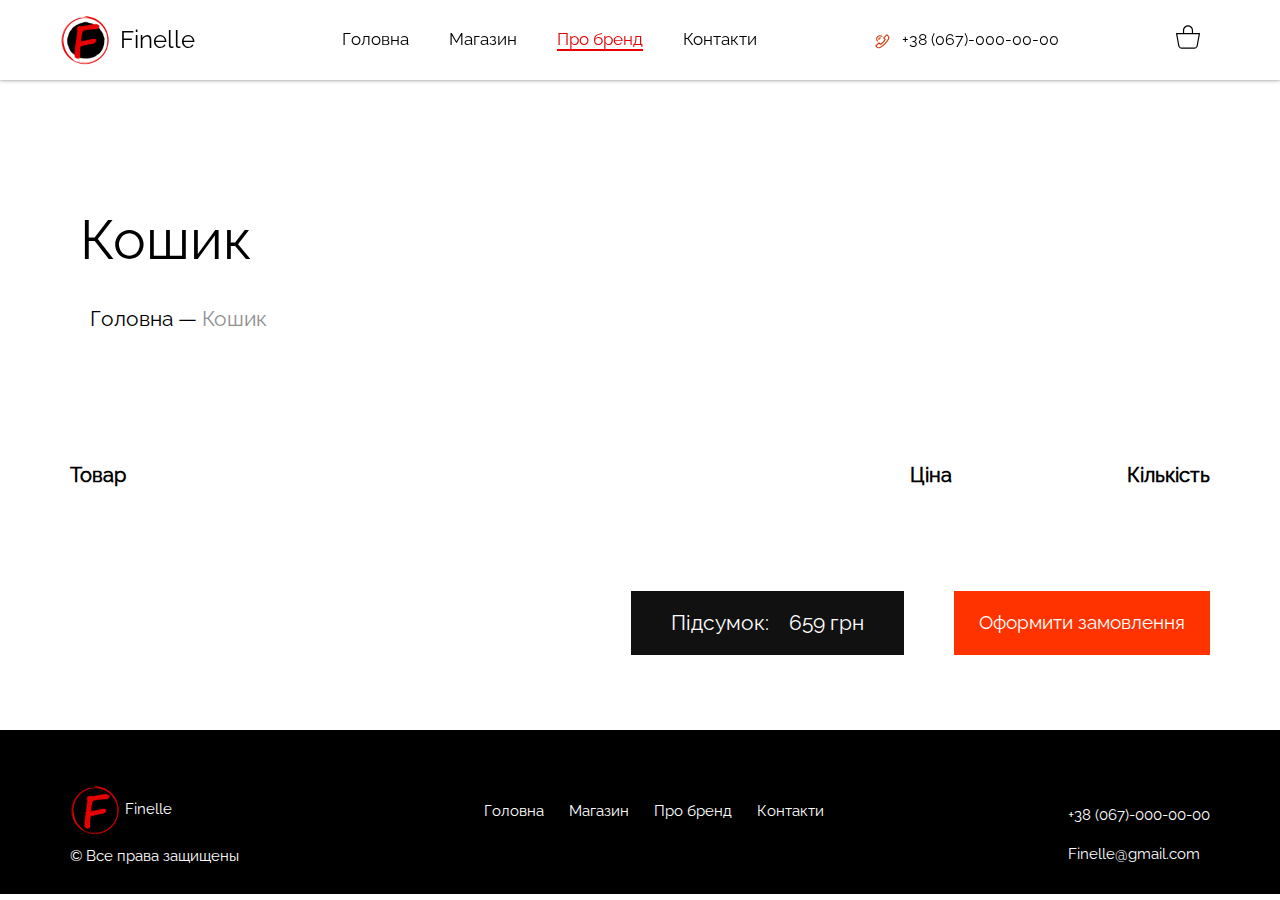
==== basket.html @ 129ba1db "Commit" ====
<!DOCTYPE html>
<html lang="en">
<head>
  <meta charset="UTF-8">
  <meta http-equiv="X-UA-Compatible" content="IE=edge">
  <meta name="viewport" content="width=device-width, initial-scale=1.0">
  <title>Document</title>
  <link rel="stylesheet" href="css/style.css">
</head>
<body>
  <header class="header">
    <div class="header__container">
      <div class="header__body">
        <div class="header__burger">
          <span></span>
        </div> 
        <a href="index.html" class="header__logo">
          <img src="img/logo__2.png" alt="" width="50px">
          <p>Finelle</p>
        </a>
        <nav class="header__menu">
          <ul class="header__list">
            <li>
              <a href="" class="header__link">Головна</a>
            </li>
            <li>
              <a href="shop.html" class="header__link">Магазин</a>
            </li>
            <li>
              <a href="" class="header__link active-menu">Про бренд</a>
            </li>
            <li>
              <a href="contact.html" class="header__link">Контакти</a>
            </li>
          </ul>
        </nav>
        <div class="header__phone">
          <img src="img/tele.svg" alt="">
          <p>+38 (067)-000-00-00</p>
        </div>
        <div class="header__basket">
          <a href="basket.html"><img src="img/basket.svg" ></a>
          
        </div>
      </div>
    </div>
  </header>
  <div class="container">
    <section class="title">
      <div class="title__content">
        <h1>Кошик</h1>
        <p><a href="shop.html">Головна</a> — <span>Кошик</span></p>
      </div> 
    </section>
    <section class="basket">
      <div class="basket__head">
        <h4>Товар</h4>
        <div>
          <h4>Ціна</h4>
          <h4>Кількість</h4>
        </div>
      </div>
      <div class="basket-list">
        <div class="basket-list_container"></div>
        <!-- <div class="basket__warp">
          <div class="basket__warp_block-1">
            <img src="img/Vector 3.svg" alt="">
            <div class="basket__warp_block-1_img">
              <img src="img/photo_2021-03-02_21-.jpg" alt="">
            </div>
            <p>Класичний костюм - М, Оливковий</p>
          </div>
          <div class="basket__warp_block-2">
            <h3>659 грн</h3>
            <div class="point" data-step="1" data-min="1" data-max="10">
              <span class="plus" >+</span>
              <input class="count_numb" type="text" name="count" value="1">
              <span class="minus">-</span>
            </div>
          </div>
        </div>
        <div class="basket__warp">
          <div class="basket__warp_block-1">
            <img src="img/Vector 3.svg" alt="">
            <div class="basket__warp_block-1_img">
              <img src="img/photo_2021-03-02_21-.jpg" alt="">
            </div>
            <p>Класичний костюм - М, Оливковий</p>
          </div>
          <div class="basket__warp_block-2">
            <h3>659 грн</h3>
            <div class="point" data-step="1" data-min="1" data-max="10">
              <span class="plus" >+</span>
              <input class="count_numb" type="text" name="count" value="1">
              <span class="minus">-</span>
            </div>
          </div>
        </div> -->
      </div>
    </section>
    
    <section class="decor">
      <div class="decor__total">
        <p>Підсумок:</p>
        <p class="decor__total_full-price">659 грн</p>
      </div>
      <a>Оформити замовлення</a>
    </section>
</div>
<footer class="footer">
  <div class="footer__container">
    <div class="footer__content">
      <div class="footer__content_logo">
        <a href="index.html">
          <img src="img/logo__2.png" width="50px"alt="">
          <p>Finelle</p>
        </a>
        <p>© Все права защищены</p>
      </div>
      <ul class="footer__content_menu">
        <li>
          <a href="">Головна</a>
        </li>
        <li>
          <a href="">Магазин</a>
        </li>
        <li>
          <a href="">Про бренд</a>
        </li>
        <li>
          <a href="">Контакти</a>
        </li>
      </ul>
      <div class="footer__content_contact">
        <p>+38 (067)-000-00-00</p>
        <p>Finelle@gmail.com</p>
      </div>
    </div>
  </div>
</footer>

  





<script src="https://ajax.googleapis.com/ajax/libs/jquery/3.6.0/jquery.min.js"></script>
  <script src="js/product.js"></script>
  <script src="js/script.js"></script>
  
  
</body>
</html>
---- css/style.css ----
* {
  padding: 0;
  margin: 0;
  box-sizing: border-box;
}

a {
  text-decoration: none;
  color: inherit;
}

ul {
  list-style-type: none;
}

@font-face {
  font-family: Raleway;
  src: url(../fonts/static/Raleway-Regular.ttf);
}
body {
  font-family: "Raleway", sans-serif;
  font-size: 17px;
  font-weight: normal;
  color: #000;
  line-height: 1.4em;
}

.container {
  max-width: 1180px;
  margin: 0 auto;
  padding: 0px 20px;
}

input {
  border: none;
}

input:focus {
  outline: none;
}

textarea {
  outline: none;
  resize: none;
  overflow: hidden;
}

::-moz-placeholder {
  font-size: 18px;
}

:-ms-input-placeholder {
  font-size: 18px;
}

::placeholder {
  font-size: 18px;
}

button {
  cursor: pointer;
}

button:active {
  outline: none;
}

input::-webkit-input-placeholder {
  opacity: 1;
  -webkit-transition: opacity 0.5s ease;
  transition: opacity 0.5s ease;
}

input::-moz-placeholder {
  opacity: 1;
  -moz-transition: opacity 0.5s ease;
  transition: opacity 0.5s ease;
}

input:-moz-placeholder {
  opacity: 1;
  -moz-transition: opacity 0.5s ease;
  transition: opacity 0.5s ease;
}

input:-ms-input-placeholder {
  opacity: 1;
  -ms-transition: opacity 0.5s ease;
  transition: opacity 0.5s ease;
}

input:focus::-webkit-input-placeholder {
  opacity: 0;
  -webkit-transition: opacity 0.5s ease;
  transition: opacity 0.5s ease;
}

input:focus::-moz-placeholder {
  opacity: 0;
  -moz-transition: opacity 0.5s ease;
  transition: opacity 0.5s ease;
}

input:focus:-moz-placeholder {
  opacity: 0;
  -moz-transition: opacity 0.5s ease;
  transition: opacity 0.5s ease;
}

input:focus:-ms-input-placeholder {
  opacity: 0;
  -ms-transition: opacity 0.5s ease;
  transition: opacity 0.5s ease;
}

textarea::-webkit-input-placeholder {
  opacity: 1;
  -webkit-transition: opacity 0.5s ease;
  transition: opacity 0.5s ease;
}

textarea::-moz-placeholder {
  opacity: 1;
  -moz-transition: opacity 0.5s ease;
  transition: opacity 0.5s ease;
}

textarea:-moz-placeholder {
  opacity: 1;
  -moz-transition: opacity 0.5s ease;
  transition: opacity 0.5s ease;
}

textarea:-ms-input-placeholder {
  opacity: 1;
  -ms-transition: opacity 0.5s ease;
  transition: opacity 0.5s ease;
}

textarea:focus::-webkit-input-placeholder {
  opacity: 0;
  -webkit-transition: opacity 0.5s ease;
  transition: opacity 0.5s ease;
}

textarea:focus::-moz-placeholder {
  opacity: 0;
  -moz-transition: opacity 0.5s ease;
  transition: opacity 0.5s ease;
}

textarea:focus:-moz-placeholder {
  opacity: 0;
  -moz-transition: opacity 0.5s ease;
  transition: opacity 0.5s ease;
}

textarea:focus:-ms-input-placeholder {
  opacity: 0;
  -ms-transition: opacity 0.5s ease;
  transition: opacity 0.5s ease;
}

.header {
  position: fixed;
  width: 100%;
  top: 0;
  left: 0;
  z-index: 50;
}
.header__container {
  max-width: 1180px;
  margin: 0 auto;
  padding: 0px 20px 0px 10px;
}
.header__body {
  position: relative;
  display: flex;
  justify-content: space-between;
  height: 80px;
  align-items: center;
}
.header__logo {
  display: flex;
  align-items: center;
  font-size: 24px;
  padding-right: 10px;
  gap: 10px;
  z-index: 3;
  position: relative;
}
.header__list {
  display: flex;
  gap: 20px;
  position: relative;
  z-index: 2;
}
.header__list li {
  margin: 0px 0px 0px 20px;
}
.header__list li a {
  transition: all 0.3s ease-out;
}
.header__list li a:hover {
  border-bottom: 2px solid rgb(231, 1, 1);
  color: rgb(231, 1, 1);
}
.header__link {
  font-size: 17px;
}
.header__phone {
  display: flex;
  text-align: center;
  gap: 10px;
  font-size: 16px;
  z-index: 2;
}
.header__basket {
  z-index: 2;
}
.header__basket a {
  padding-right: 10px;
}
.header__burger {
  display: none;
}

.header::before {
  content: "";
  position: absolute;
  top: 0;
  left: 0;
  width: 100%;
  height: 100%;
  background-color: #fff;
  z-index: 2;
  box-shadow: 0px 0px 4px grey;
}

@media (max-width: 865px) {
  .header__phone img {
    width: 20px;
    padding-bottom: 2px;
  }
  .header__phone p {
    display: none;
  }
}
@media (max-width: 767px) {
  body.lock {
    overflow: hidden;
  }
  .header__body {
    height: 50px;
    border-bottom: 1px solid black;
  }
  .header__logo {
    display: flex;
    padding: 0px 0px 0px 170px;
    gap: 5px;
    font-size: 16px;
  }
  .header__logo img {
    width: 40px;
  }
  .header__block {
    display: flex;
    justify-content: space-between;
    gap: 10px;
    align-items: center;
  }
  .header__burger {
    display: flex;
    position: relative;
    width: 30px;
    height: 20px;
    position: relative;
    z-index: 5;
  }
  .header__burger span {
    position: absolute;
    background-color: black;
    position: absolute;
    left: 0;
    width: 100%;
    height: 2px;
    top: 10px;
    transition: all 0.3s ease 0s;
  }
  .header__burger:before {
    content: "";
    background-color: black;
    position: absolute;
    width: 100%;
    height: 2px;
    top: 2px;
    transition: all 0.3s ease 0s;
  }
  .header__burger:after {
    content: "";
    background-color: black;
    position: absolute;
    width: 100%;
    height: 2px;
    top: 19px;
    transition: all 0.3s ease 0s;
  }
  .header__burger.active:before {
    transform: rotate(45deg);
    top: 9px;
  }
  .header__burger.active:after {
    transform: rotate(-45deg);
    top: 9px;
  }
  .header__burger.active span {
    transform: scale(0);
  }
  .header__menu {
    position: fixed;
    top: -100%;
    left: 0;
    width: 100%;
    height: 100%;
    overflow: auto;
    background-color: #fff;
    padding: 70px 10px 20px 10px;
    transition: all 0.4s ease 0s;
  }
  .header__menu.active {
    top: 0;
  }
  .header__list {
    display: block;
  }
  .header__list li {
    margin: 0px 0px 20px 0px;
    border-bottom: 1px solid black;
    padding-bottom: 10px;
  }
  .header__basket img {
    width: 20px;
    padding-top: 7px;
  }
  .header__phone img {
    width: 18px;
  }
  .header__phone p {
    display: none;
  }
}
.active-menu {
  font-weight: 400;
  color: rgb(231, 1, 1);
  border-bottom: 2px solid rgb(231, 1, 1);
}

@media (max-width: 650px) {
  .header__logo {
    padding: 0px 0px 0px 120px;
  }
}
@media (max-width: 485px) {
  .header__logo {
    padding: 0px 0px 0px 70px;
  }
}
.title {
  padding: 210px 0px 0px 0px;
}
.title__content {
  padding-left: 10px;
  display: flex;
  flex-direction: column;
  gap: 26px;
}
.title__content h1 {
  font-size: 55px;
  font-weight: 400;
  line-height: 110%;
  padding-bottom: 10px;
}
.title__content span {
  color: #909090;
}
.title__content p {
  font-size: 21px;
  padding-left: 10px;
}

.about {
  padding: 100px 0px 100px 0px;
}
.about__content {
  display: flex;
  flex-direction: column;
  gap: 100px;
}
.about__content img {
  flex-basis: 38%;
  max-width: 38%;
  display: block;
  height: auto;
}
.about__content_block {
  display: flex;
  justify-content: space-between;
  gap: 130px;
  text-align: left;
  align-items: center;
}
.about__content_block div {
  flex: 1;
}
.about__content_block div h3 {
  padding-bottom: 46px;
  font-size: 25px;
  line-height: 140%;
}
.about__content_block div p {
  padding: 0px 0px;
  font-size: 17px;
  line-height: 140%;
}
.about__content_btn {
  display: flex;
  justify-content: center;
}
.about__content_btn a {
  background-color: rgb(255, 51, 0);
  padding: 22px 50px;
  color: #fff;
  border: none;
}

@media (max-width: 920px) {
  .title {
    padding: 160px 0px 0px 0px;
    text-align: center;
  }
  .title__content {
    padding-left: 0px;
    gap: 15px;
  }
  .title__content h1 {
    font-size: 45px;
  }
  .title__content p {
    font-size: 17px;
  }
  .about {
    padding: 60px 0px 60px 0px;
  }
  .about__content {
    gap: 50px;
  }
  .about__content_btn a {
    background-color: rgb(255, 51, 0);
    padding: 15px 40px;
    color: #fff;
    border: none;
  }
  .about__content_block {
    display: flex;
    flex-direction: column;
    text-align: center;
    gap: 50px;
  }
  .about__content_block img {
    order: 1;
    flex-basis: 80%;
    max-width: 80%;
  }
  .about__content_block div {
    padding: 0px 15px 0px 15px;
    order: 2;
  }
  .about__content_block div h3 {
    padding-bottom: 20px;
  }
}
@media (max-width: 992px) {
  .title {
    text-align: center;
  }
}
@media (max-width: 767px) {
  .title {
    padding: 115px 0px 0px 0px;
  }
}
@media (max-width: 550px) {
  .about__content_block img {
    flex-basis: 100%;
    max-width: 100%;
  }
}
.main {
  padding: 100px 0px 0px 0px;
}

.footer {
  padding: 25px 0px;
  background-color: black;
}
.footer__container {
  max-width: 1180px;
  margin: 0 auto;
  padding: 0px 20px 0px 20px;
}
.footer__content {
  color: white;
  display: flex;
  justify-content: space-between;
  flex-direction: row;
  align-items: center;
  font-size: 15px;
}
.footer__content_logo {
  display: flex;
  flex-direction: column;
  gap: 10px;
  padding-top: 30px;
}
.footer__content_logo a {
  display: flex;
  align-items: center;
  gap: 5px;
}
.footer__content_menu {
  display: flex;
  flex-direction: row;
  gap: 25px;
}
.footer__content_contact {
  display: flex;
  flex-direction: column;
  gap: 15px;
  padding-top: 47px;
}

@media (max-width: 840px) {
  .footer {
    padding: 0px 0px 30px 0px;
  }
  .footer__content_menu {
    display: flex;
    flex-direction: column;
    gap: 10px;
    padding-top: 100px;
  }
}
@media (max-width: 570px) {
  .footer {
    padding: 0px 0px 30px 0px;
  }
  .footer__content {
    display: flex;
    flex-direction: column;
    align-items: center;
    gap: 20px;
  }
  .footer__content_menu {
    display: flex;
    flex-direction: column;
    gap: 10px;
    padding-top: 0px;
  }
  .footer__content_logo {
    align-items: center;
  }
  .footer__content_contact {
    align-items: center;
    padding-top: 0px;
  }
}
.location {
  padding: 100px 0px 0px 0px;
}

.info {
  padding: 130px 0px 130px 0px;
}
.info__contact {
  display: flex;
  justify-content: flex-start;
  flex-wrap: wrap;
  gap: 100px;
  padding: 0px 20px;
}
.info__contact div {
  display: flex;
  flex-direction: column;
  gap: 15px;
  font-size: 20px;
}

.message {
  padding: 0px 0px 100px 20px;
  text-align: left;
}
.message__form {
  display: flex;
  flex-direction: column;
  gap: 62px;
}
.message__form h3 {
  font-size: 25px;
  line-height: 35px;
}
.message__form form {
  display: flex;
  flex-direction: column;
  gap: 25px;
  transition: all 0.5s ease-in;
}
.message__form form input {
  height: 55px;
  border: none;
  border-bottom: 1px solid #000;
  width: 320px;
  font-size: 18px;
  transition: all 0.5s;
  -webkit-transition: all 0.5s;
  -moz-transition: all 0.5s;
}
.message__form form textarea {
  height: 130px;
  width: 443px;
  border: none;
  border-bottom: 1px solid #000;
  font-size: 18px;
}
.message__form form div button {
  background-color: rgb(255, 51, 0);
  padding: 25px 65px;
  color: #fff;
  border: none;
  cursor: pointer;
}

@media (max-width: 768px) {
  .info__contact {
    display: flex;
    justify-content: space-evenly;
    align-items: center;
  }
  .message__form {
    display: flex;
    flex-direction: column;
    align-items: center;
  }
  .message__form form {
    align-items: center;
  }
  .message__form form textarea {
    width: 320px;
  }
}
@media (max-width: 580px) {
  .info__contact div {
    align-items: center;
  }
  .message {
    padding: 0px 0px 100px 0px;
  }
}
.catalog {
  padding: 130px 0px 130px 0px;
}
.catalog__menu {
  display: flex;
  justify-content: flex-start;
  gap: 20px;
  margin-bottom: 40px;
}
.catalog__menu_item {
  padding: 19px 64px;
  border: 1px solid #000;
  cursor: pointer;
  transition: all 0.3s ease-out;
}
.catalog__menu_item:hover {
  background-color: black;
  color: white;
  font-weight: 400;
}
.catalog__sort {
  max-width: 250px;
}
.catalog__sort .orderby {
  font-size: 20px;
  color: #808080;
  border: none;
  outline: none;
  cursor: pointer;
}
.catalog .nav {
  display: flex;
  flex-direction: column;
}
.catalog__product {
  padding: 100px 0px 0px 0px;
  display: flex;
  flex-wrap: wrap;
  text-align: center;
  gap: 40px;
}
.catalog__product_card {
  display: flex;
  flex-direction: column;
  align-items: center;
  width: 315px;
  padding-bottom: 10px;
}
.catalog__product_card div {
  width: 315px;
}
.catalog__product_card div img {
  max-width: 100%;
}

.active-catalog {
  background-color: black;
  color: white;
  font-weight: 400;
}

@media (max-width: 992px) {
  .catalog .nav {
    display: flex;
    flex-direction: column;
    align-items: center;
    justify-content: center;
  }
  .catalog__menu {
    display: flex;
    justify-content: center;
    gap: 15px;
  }
  .catalog__menu_item {
    padding: 14px 30px;
  }
  .catalog__product {
    display: flex;
    justify-content: center;
  }
  .catalog__product_card {
    width: 315px;
  }
  .catalog__product_card div {
    width: 315px;
  }
  .catalog__sort {
    padding: 0;
  }
}
@media (max-width: 768px) {
  .catalog__menu {
    display: flex;
    flex-direction: column;
    align-items: center;
    justify-content: center;
    gap: 20px;
  }
  .catalog__menu_item {
    padding: 10px 0px 0px 0px;
    min-width: 300px;
    height: 50px;
    text-align: center;
  }
  .catalog__product {
    display: flex;
    flex-wrap: nowrap;
    flex-direction: column;
    align-items: center;
    margin-left: 0px;
  }
}
.product-card {
  padding: 100px 0px;
  display: flex;
  gap: 100px;
}
.product-card__img {
  width: 490px;
  height: 680px;
}
.product-card__img img {
  max-width: 100%;
}
.product-card__info {
  padding-top: 100px;
}
.product-card__info h4 {
  display: none;
}
.product-card__info h3 {
  font-size: 30px;
  color: #9c9c9c;
}
.product-card__info p {
  font-size: 20px;
  margin: 76px 0px 36px;
}
.product-card__info_size {
  display: flex;
  flex-direction: row;
  gap: 10px;
}
.product-card__info_size_item {
  padding: 10px 15px;
  border: 1px solid black;
  text-transform: uppercase;
  cursor: pointer;
  transition: all 0.3s ease-out;
}
.product-card__info_color {
  display: flex;
  flex-direction: row;
  gap: 10px;
}
.product-card__info_color p {
  display: none;
}
.product-card__info_color_item {
  padding: 25px;
  border-radius: 20px;
  cursor: pointer;
  transition: all 0.3s ease-out;
}
.product-card__info_amount {
  display: flex;
  gap: 20px;
  padding: 59px 0px 0px 0px;
}
.product-card__info_amount .point {
  display: flex;
  flex-direction: column;
  padding: 10px;
  align-items: center;
  justify-content: center;
  border: 1px solid #9c9c9c;
  width: 75px;
  height: 70px;
  position: relative;
}
.product-card__info_amount .point span {
  font-size: 25px;
  cursor: pointer;
  color: rgb(231, 1, 1);
}
.product-card__info_amount .point span:first-child {
  position: absolute;
  top: 0%;
  left: 42%;
}
.product-card__info_amount .point span:last-child {
  position: absolute;
  top: 64%;
  left: 41%;
}
.product-card__info_amount .point input {
  border: none;
  width: 10px;
}
.product-card__info_amount button {
  padding: 25px 70px;
  background-color: rgb(255, 51, 0);
  color: white;
  border: none;
  font-weight: 500;
}

.active-size {
  background-color: black;
  color: white;
  font-weight: 400;
}

.active-color {
  box-shadow: 0px 2px 5px black;
}

.olive {
  background: rgb(212, 207, 100);
  z-index: 5;
}

.blue {
  background: rgb(100, 158, 212);
  z-index: 5;
}

.red {
  background: rgb(212, 100, 102);
  z-index: 5;
}

.violet {
  background: rgb(197, 100, 212);
  z-index: 5;
}

@media (max-width: 992px) {
  .product-card {
    display: flex;
    justify-content: center;
    gap: 50px;
  }
  .product-card__img {
    width: 350px;
    height: 470px;
  }
  .product-card__info {
    padding-top: 5px;
  }
  .product-card__info p {
    margin: 55px 0 36px;
  }
  .product-card__info_amount .point {
    height: 60px;
  }
  .product-card__info_amount .point span:first-child {
    position: absolute;
    top: -6%;
    left: 42%;
  }
  .product-card__info_amount .point span:last-child {
    position: absolute;
    top: 64%;
    left: 41%;
  }
  .product-card__info_amount .product-btn {
    padding: 22px 25px;
    font-size: 18px;
    border: none;
  }
}
@media (max-width: 767px) {
  .product-card {
    display: flex;
    flex-direction: column;
    justify-content: center;
    align-items: center;
  }
}
.basket {
  padding: 134px 0px 75px;
}
.basket__head {
  width: 100%;
  display: flex;
  justify-content: space-between;
  font-size: 20px;
}
.basket__head h4 {
  margin-bottom: 28px;
}
.basket__head div {
  display: flex;
  justify-content: flex-start;
  gap: 175px;
}
.basket .basket-list {
  display: flex;
  flex-direction: column;
}
.basket__warp {
  display: flex;
  align-items: center;
  justify-content: space-between;
  border-bottom: 1px solid rgba(204, 204, 204, 0.8);
  border-top: 1px solid rgba(204, 204, 204, 0.8);
}
.basket__warp_block-1 {
  display: flex;
  align-items: center;
  gap: 25px;
  margin-top: 35px;
  margin-bottom: 30px;
}
.basket__warp_block-1_img {
  width: 135px;
  height: 185px;
}
.basket__warp_block-1_img img {
  max-width: 100%;
}
.basket__warp_block-2 {
  display: flex;
  justify-content: space-between;
  align-items: center;
  gap: 165px;
}
.basket__warp_block-2 .point {
  display: flex;
  flex-direction: column;
  padding: 10px;
  align-items: center;
  justify-content: center;
  border: 1px solid #9c9c9c;
  width: 75px;
  height: 70px;
  position: relative;
}
.basket__warp_block-2 .point span {
  font-size: 25px;
  cursor: pointer;
  color: rgb(231, 1, 1);
}
.basket__warp_block-2 .point span:first-child {
  position: absolute;
  top: 0%;
  left: 42%;
}
.basket__warp_block-2 .point span:last-child {
  position: absolute;
  top: 64%;
  left: 41%;
}
.basket__warp_block-2 .point input {
  border: none;
  width: 10px;
}

.decor {
  padding: 0px 0px 75px 0px;
  display: flex;
  justify-content: flex-end;
  gap: 50px;
}
.decor__total {
  display: flex;
  flex-direction: row;
  font-size: 21px;
  gap: 20px;
  padding: 20px 40px;
  color: white;
  background-color: rgb(18, 17, 17);
}
.decor a {
  cursor: pointer;
  padding: 20px 25px;
  background: rgb(255, 51, 0);
  color: white;
  font-size: 19px;
}

@media (max-width: 767px) {
  .basket__head {
    font-size: 17px;
    display: none;
  }
  .basket__warp {
    display: flex;
    flex-direction: column;
    justify-content: center;
    align-items: center;
  }
  .basket__warp_block-1 p {
    font-size: 14px;
  }
  .basket__warp_block-2 {
    display: flex;
    justify-content: center;
    align-items: center;
    padding-left: 15px;
    margin-bottom: 38px;
  }
  .basket__warp_block-2 h3 {
    font-size: 15px;
  }
  .decor {
    display: flex;
    justify-content: center;
  }
  .decor__total {
    padding: 22px 25px;
    font-size: 19px;
  }
  .decor a {
    padding: 22px 25px;
    font-size: 17px;
  }
}
@media (max-width: 567px) {
  .decor {
    display: flex;
    flex-direction: column;
    align-items: center;
  }
  .decor__total {
    padding: 20px 35px;
    font-size: 19px;
  }
  .decor a {
    padding: 20px 20px;
    font-size: 17px;
  }
}
.information-bayer {
  display: flex;
  justify-content: space-between;
  padding: 130px 0px;
}
.information-bayer h3 {
  margin: 82px 0px 15px;
  font-size: 25px;
  line-height: 1.15;
}

.bayer {
  display: flex;
  flex-direction: column;
  gap: 35px;
}
.bayer input {
  height: 40px;
  border: none;
  border-bottom: 1px solid #000;
  margin-top: 35px;
  width: 320px;
  font-size: 18px;
  transition: all 0.5s;
  -webkit-transition: all 0.5s;
  -moz-transition: all 0.5s;
}
.bayer__data {
  display: flex;
  flex-direction: column;
}
.bayer__data_form {
  display: flex;
  flex-direction: column;
}
.bayer__address {
  display: flex;
  flex-direction: column;
}
.bayer__address_form {
  display: flex;
  flex-direction: column;
}

.order {
  display: flex;
  flex-direction: column;
}
.order__bayer_info {
  display: flex;
  flex-direction: column;
  gap: 35px;
}
.order__bayer_info_item {
  display: flex;
  justify-content: space-between;
  gap: 10px;
}
.order__bayer_info_item h4 {
  margin-top: 33px;
  font-size: 21px;
}
.order__bayer_info_sheet-item {
  display: flex;
  gap: 75px;
}
.order__bayer_info_total {
  display: flex;
  font-size: 20px;
  gap: 150px;
  padding: 15px 24px;
  color: white;
  background: black;
}
.order__bayer_info button {
  padding: 22px 50px;
  align-items: center;
  color: white;
  font-size: 19px;
  background: rgb(231, 1, 1);
  border: none;
}

@media (max-width: 767px) {
  .information-bayer {
    display: flex;
    flex-direction: column;
    justify-content: center;
    align-items: center;
  }
}/*# sourceMappingURL=style.css.map */
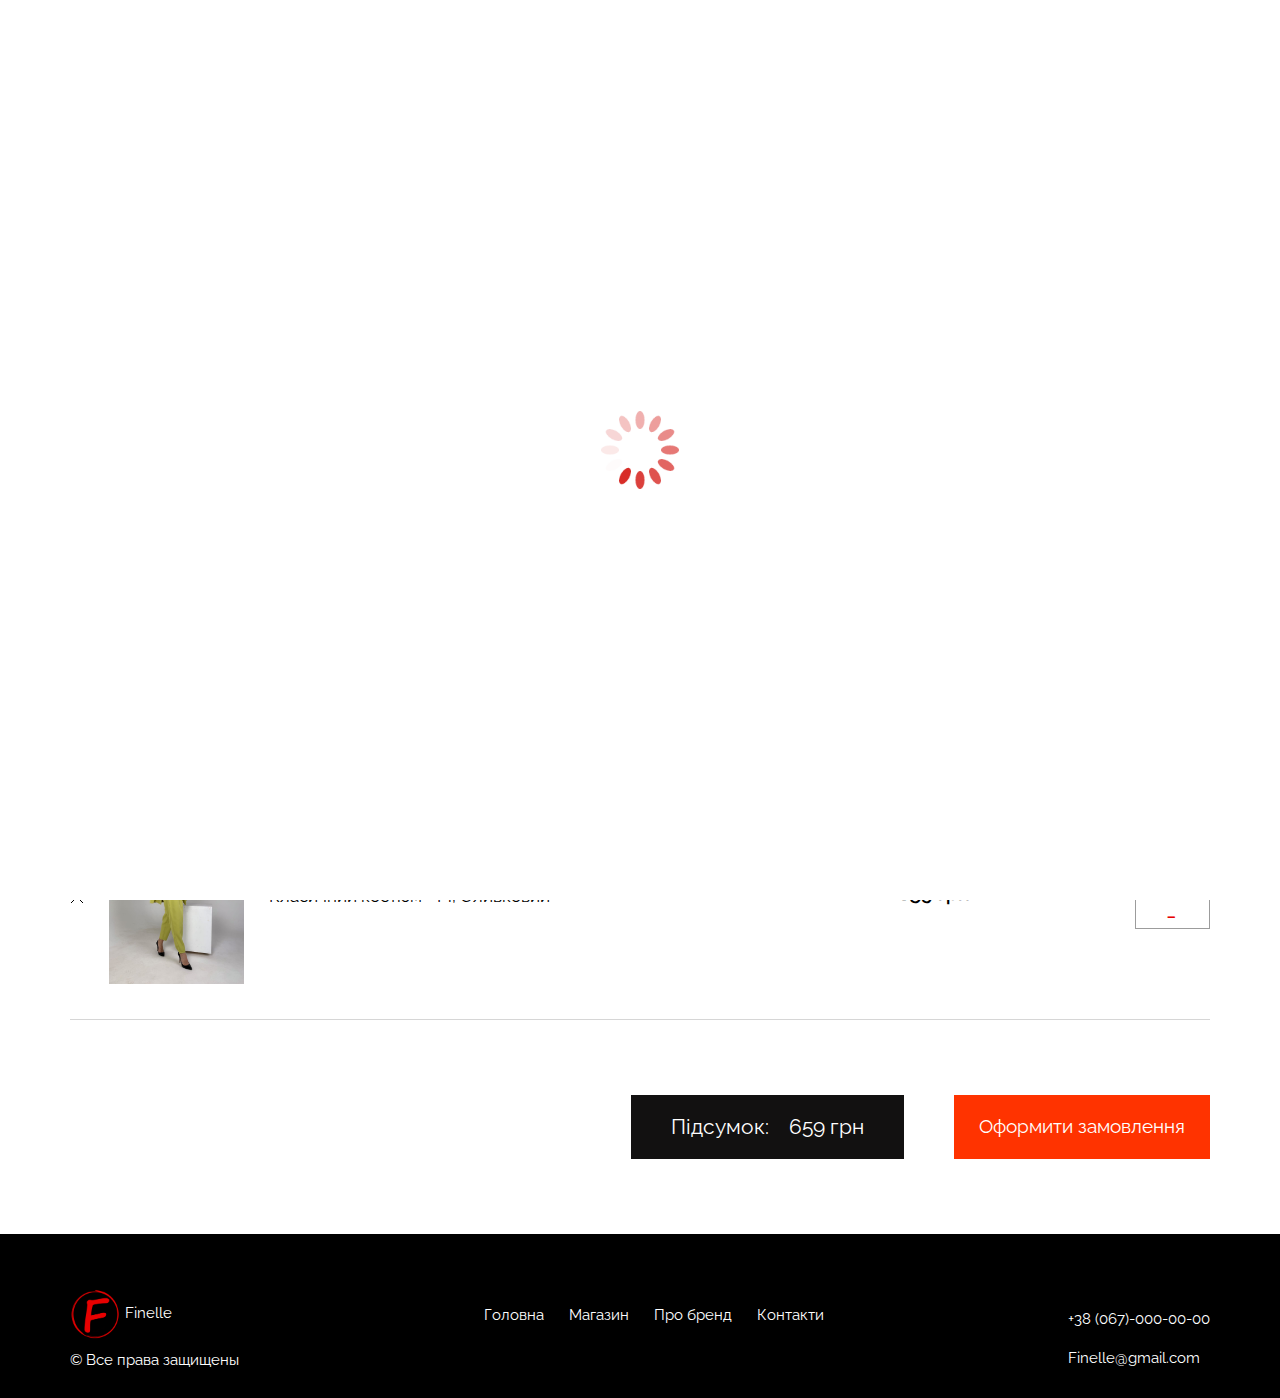
==== commit ce018934: "Commit  final" ====
--- a/basket.html
+++ b/basket.html
@@ -21,7 +21,7 @@
         <nav class="header__menu">
           <ul class="header__list">
             <li>
-              <a href="" class="header__link">Головна</a>
+              <a href="index.html" class="header__link">Головна</a>
             </li>
             <li>
               <a href="shop.html" class="header__link">Магазин</a>
@@ -62,7 +62,7 @@
       </div>
       <div class="basket-list">
         <div class="basket-list_container"></div>
-        <!-- <div class="basket__warp">
+        <div class="basket__warp">
           <div class="basket__warp_block-1">
             <img src="img/Vector 3.svg" alt="">
             <div class="basket__warp_block-1_img">
@@ -95,7 +95,7 @@
               <span class="minus">-</span>
             </div>
           </div>
-        </div> -->
+        </div>
       </div>
     </section>
     
@@ -104,7 +104,7 @@
         <p>Підсумок:</p>
         <p class="decor__total_full-price">659 грн</p>
       </div>
-      <a>Оформити замовлення</a>
+      <a href="decor.html">Оформити замовлення</a>
     </section>
 </div>
 <footer class="footer">
@@ -138,6 +138,10 @@
     </div>
   </div>
 </footer>
+<div class="preloader">
+  <div class="preloader_image"></div>
+</div>
+
 
   
 
@@ -148,6 +152,7 @@
 <script src="https://ajax.googleapis.com/ajax/libs/jquery/3.6.0/jquery.min.js"></script>
   <script src="js/product.js"></script>
   <script src="js/script.js"></script>
+  <script src="js/preloder.js"></script>
   
   
 </body>
--- a/css/style.css
+++ b/css/style.css
@@ -365,6 +365,36 @@
     padding: 0px 0px 0px 70px;
   }
 }
+.preloader {
+  position: fixed;
+  left: 0;
+  top: 0;
+  right: 0;
+  bottom: 0;
+  overflow: hidden;
+  background-color: #fff;
+  z-index: 50;
+}
+.preloader_image {
+  width: 200px;
+  height: 200px;
+  background: url("../img/preloder.gif") no-repeat 50% 50%;
+  background-size: 150px;
+  position: absolute;
+  top: 50%;
+  left: 50%;
+  margin-top: -100px;
+  margin-left: -100px;
+}
+.preloader_image img {
+  -webkit-animation: 0.5s linear 1s infinite alternate slidein;
+          animation: 0.5s linear 1s infinite alternate slidein;
+}
+
+.loaded .preloader {
+  display: none;
+}
+
 .title {
   padding: 210px 0px 0px 0px;
 }
@@ -496,7 +526,45 @@
   }
 }
 .main {
-  padding: 100px 0px 0px 0px;
+  padding: 100px 0px 70px 0px;
+  background-image: url(/img/photo_2021-03-02_21-.jpg);
+  display: flex;
+  flex-direction: row;
+}
+.main__title {
+  display: flex;
+  flex-direction: column;
+  margin-top: 150px;
+  gap: 10px;
+}
+.main__title h1 {
+  max-width: 580px;
+  font-size: 55px;
+  letter-spacing: 0.025em;
+  line-height: 1.1;
+}
+.main__title p {
+  max-width: 384px;
+  font-size: 20px;
+  margin: 47px 0px 52px;
+  line-height: 1.4em;
+  text-align: right;
+}
+.main__title_btn {
+  padding: 22px 50px;
+  align-items: center;
+  color: white;
+  font-size: 19px;
+  background: rgb(231, 1, 1);
+  border: none;
+}
+.main__title_btn a {
+  text-align: center;
+  font-size: 17px;
+  color: #fff;
+}
+.main__img img {
+  max-width: 100%;
 }
 
 .footer {
